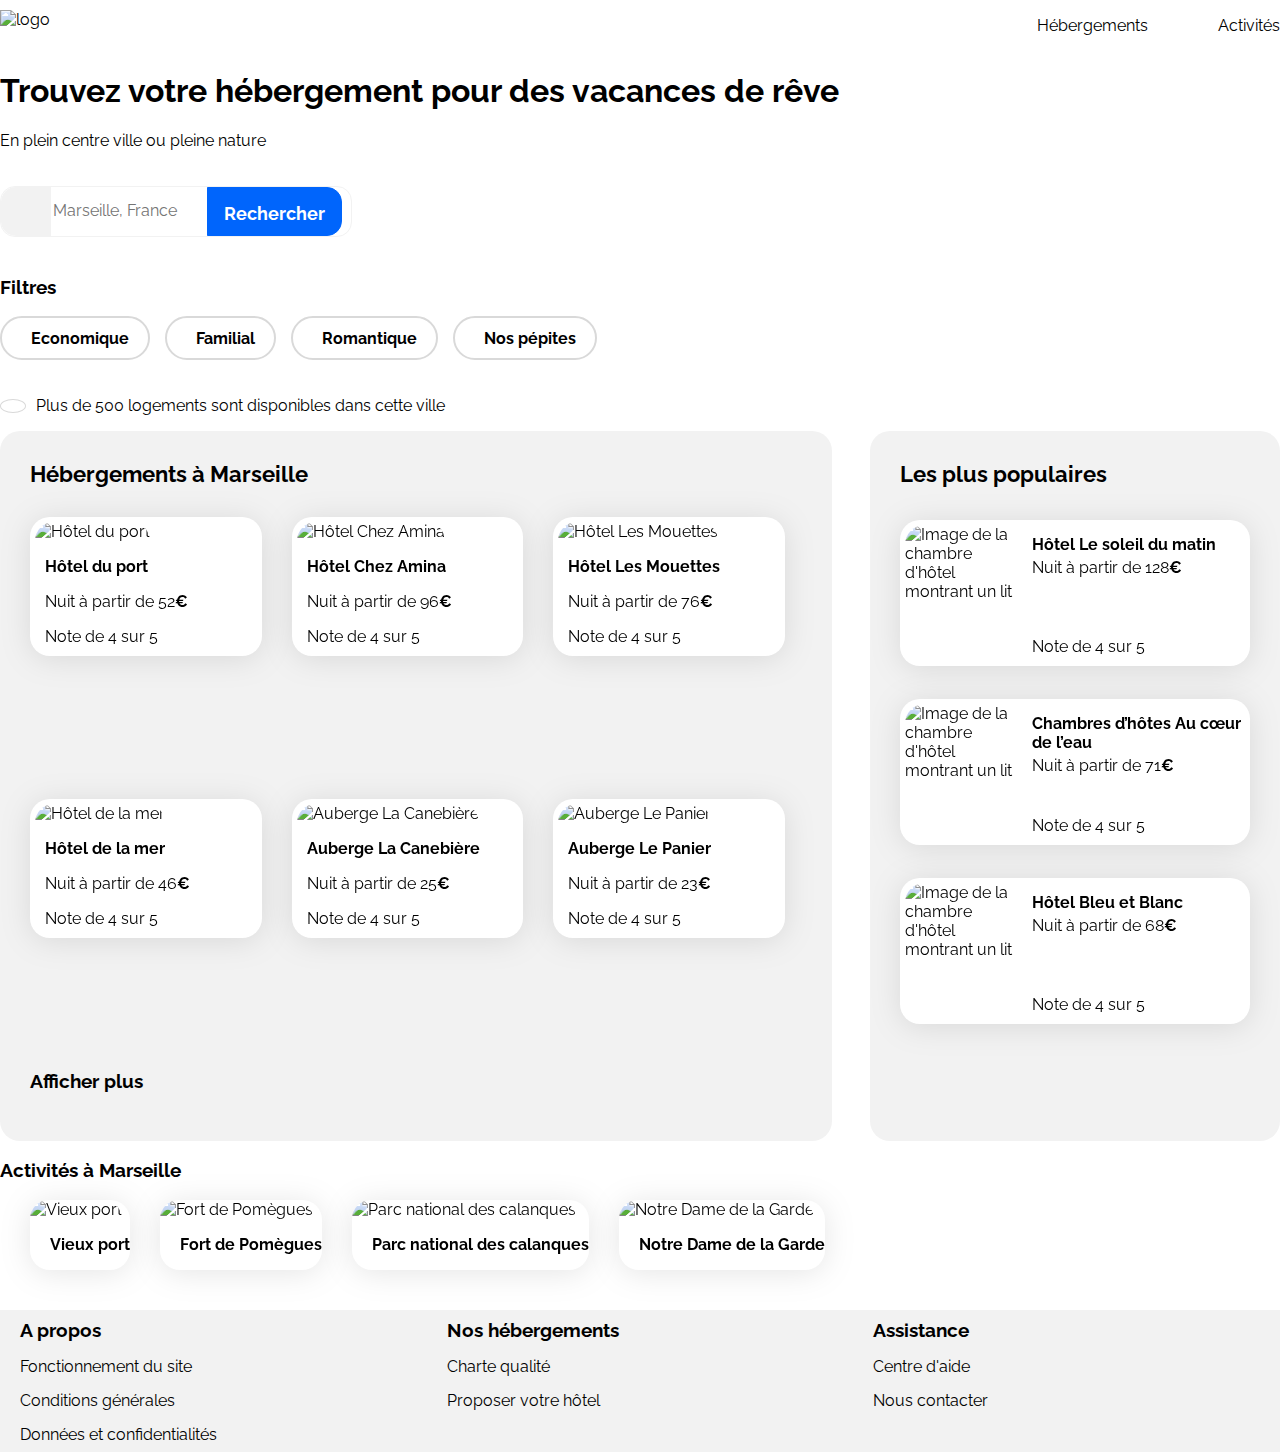
==== index.html @ c5d1f2a7 "29-08-23" ====
<!DOCTYPE html>
<html lang="fr">

<head>
    <meta charset="UTF-8">
    <!-- Permet de prendre en compte les différents dispositif d'affichage -->
    <meta name="viewport" content="width=device-width, initial-scale=1.0">
    <title>Booki</title>
    <link rel="preconnect" href="https://fonts.googleapis.com">
    <link rel="preconnect" href="https://fonts.gstatic.com" crossorigin>
    <link href="https://fonts.googleapis.com/css2?family=Raleway:wght@400;500;700&display=swap" rel="stylesheet">
    <link rel="stylesheet" href="https://cdnjs.cloudflare.com/ajax/libs/font-awesome/6.2.1/css/all.min.css"
        integrity="sha512-MV7K8+y+gLIBoVD59lQIYicR65iaqukzvf/nwasF0nqhPay5w/9lJmVM2hMDcnK1OnMGCdVK+iQrJ7lzPJQd1w=="
        crossorigin="anonymous" referrerpolicy="no-referrer" />
    <link rel="stylesheet" href="./css/style.css">
    <!-- lien de connection pour le kit Font Awesome -->
    <script src="https://kit.fontawesome.com/7be78ce38e.js" crossorigin="anonymous"></script>
</head>
<body>
    <header>
        <div class="align orientation-2">
            <div>
                <img class="logo-booki" src="./images/logo/Booki.png" alt="logo booki"/>
            </div>
            <div>  
                <nav class="direction-row menu navigation">
                    <div class="test">
                        <p><a href="#hebergements">Hébergements</a></p>
                    </div>
                    <div class="test">
                        <p><a href="#activites-a">Activités</a></p>
                    </div>
                </nav>
            </div>
        </div>
    </header>
    <main>
        <div class="direction-column info-group">
            <!-- ********** TITLE BAR **********-->
            <article class="mef">
                <h1>Trouvez votre hébergement pour des vacances de rêve</h1>
                <p>En plein centre ville ou pleine nature</p>
            </article>
            <!-- ********** SEARCH BAR **********-->
                <div class="bouton-rechercher align mef">
                    <form method="post" action="#" class="direction-row">
                        <div class="align-geo"><!-- localisation-->
                            <i class="fa-solid fa-location-dot" style="color: black;"></i>
                        </div>
                        <div class="recherche"><!-- zone de recherche -->
                            <input type="text" name="recherche" class="recherche" placeholder="Marseille, France" size="15">
                        </div>
                        <div class="recherche2"><!-- bouton rechercher -->
                            <input class="favorite rechercher" type="submit" value="Rechercher"> 
                        </div>
                        <div class="loupe align-loupe"><!-- bouton rechercher version mobile-->
                            <i class="fa-solid fa-magnifying-glass" style="color: #ffffff;"></i>
                        </div>
                    </form>
                </div>
            <!-- ********** FILTER BAR **********-->
            <article> 
                <div class="orientation mef">
                    <div class="filtre-texte">
                        <h3>Filtres</h3>
                    </div>
                    <div class="filtre flex-bouton">
                        <div class="bouton-filtre">
                            <i class="fa-solid fa-money-bill-wave filtre"></i>
                            <b>Economique</b>
                        </div>
                        <div class="bouton-filtre">
                            <i class="fa-solid fa-person filtre"></i>
                            <b>Familial</b>
                        </div>
                        <div class="bouton-filtre">
                            <i class="fa-solid fa-heart filtre"></i>
                            <b>Romantique</b>
                        </div>
                        <div class="bouton-filtre">
                            <i class="fa-solid fa-fire filtre"></i>
                            <b>Nos pépites</b>
                        </div>
                    </div>
                </div>
            </article>
            <!-- ********** INFO BAR **********-->
                <div class="direction-row mef">
                    <div class="align-info">
                        <i class="fa-solid fa-info ico-info"></i>
                    </div>
                    <div>
                        <p>Plus de 500 logements sont disponibles dans cette ville</p>
                    </div>
                </div>
        </div>
        <div class="hebergements-and-populaires">
<!-- ************************************************************************************************************************************ -->
            <!-- *************** Section Hébergement *************** -->
            <section class="hebergements">
                <h2 id="hebergements" class="section-title">Hébergements à Marseille</h2>
            <!-- Première rangée de vignettes -->
                <div class="direction-row orientation-2">
                    <div class="heberge-card">
                        <div class="hebergements-cards">
                            <article class="card">
                                <img src="./images/hebergements/fred-kleber.jpg" alt="Hôtel du port">
                                <div class="hebergement-card-content">
                                    <div class="card-txt">
                                        <h3 class="card-title">Hôtel du port</h3>
                                        <p class="card-subtitle">Nuit à partir de 52<span class="euro">€</span></p>
                                    </div>
                                        <div class="card-rating">
                                            <i class="fa-xs fa-solid fa-star" aria-hidden="true"></i>
                                            <i class="fa-xs fa-solid fa-star" aria-hidden="true"></i>
                                            <i class="fa-xs fa-solid fa-star" aria-hidden="true"></i>
                                            <i class="fa-xs fa-solid fa-star" aria-hidden="true"></i>
                                            <i class="fa-xs fa-solid fa-star neutral-star" aria-hidden="true"></i>
                                            <span class="sr-only">Note de 4 sur 5</span>
                                        </div>
                                </div>
                            </article>
                        </div>
                        <div class="hebergements-cards">
                            <article class="card">
                                <img src="./images/hebergements/febrian-zakaria.jpg" alt="Hôtel Chez Amina">
                                <div class="hebergement-card-content">
                                    <div class="card-txt">
                                        <h3 class="card-title">Hôtel Chez Amina</h3>
                                        <p class="card-subtitle">Nuit à partir de 96<span class="euro">€</span></p>
                                    </div>
                                        <div class="card-rating">
                                            <i class="fa-xs fa-solid fa-star" aria-hidden="true"></i>
                                            <i class="fa-xs fa-solid fa-star" aria-hidden="true"></i>
                                            <i class="fa-xs fa-solid fa-star" aria-hidden="true"></i>
                                            <i class="fa-xs fa-solid fa-star" aria-hidden="true"></i>
                                            <i class="fa-xs fa-solid fa-star neutral-star" aria-hidden="true"></i>
                                            <span class="sr-only">Note de 4 sur 5</span>
                                        </div>
                                </div>
                            </article>
                        </div>
                        <div class="hebergements-cards">
                            <article class="card">
                                <img src="./images/hebergements/reisetopia.jpg" alt="Hôtel Les Mouettes">
                                <div class="hebergement-card-content">
                                    <div class="card-txt">
                                        <h3 class="card-title">Hôtel Les Mouettes</h3>
                                        <p class="card-subtitle">Nuit à partir de 76<span class="euro">€</span></p>
                                    </div>
                                        <div class="card-rating">
                                            <i class="fa-xs fa-solid fa-star" aria-hidden="true"></i>
                                            <i class="fa-xs fa-solid fa-star" aria-hidden="true"></i>
                                            <i class="fa-xs fa-solid fa-star" aria-hidden="true"></i>
                                            <i class="fa-xs fa-solid fa-star" aria-hidden="true"></i>
                                            <i class="fa-xs fa-solid fa-star neutral-star" aria-hidden="true"></i>
                                            <span class="sr-only">Note de 4 sur 5</span>
                                        </div>
                                </div>
                            </article>
                        </div>
                    
                        <!--<div class="direction-row orientation-2">-->
                        <div class="hebergements-cards">
                            <article class="card">
                                <img src="./images/hebergements/annie-spratt.jpg" alt="Hôtel de la mer">
                                <div class="hebergement-card-content">
                                    <div class="card-txt">
                                        <h3 class="card-title">Hôtel de la mer</h3>
                                        <p class="card-subtitle">Nuit à partir de 46<span class="euro">€</span></p>
                                    </div>
                                        <div class="card-rating">
                                            <i class="fa-xs fa-solid fa-star" aria-hidden="true"></i>
                                            <i class="fa-xs fa-solid fa-star" aria-hidden="true"></i>
                                            <i class="fa-xs fa-solid fa-star" aria-hidden="true"></i>
                                            <i class="fa-xs fa-solid fa-star" aria-hidden="true"></i>
                                            <i class="fa-xs fa-solid fa-star neutral-star" aria-hidden="true"></i>
                                            <span class="sr-only">Note de 4 sur 5</span>
                                        </div>
                                </div>
                            </article>
                        </div>
                        <div class="hebergements-cards">
                            <article class="card">
                                <img src="./images/hebergements/marcus-loke.jpg" alt="Auberge La Canebière">
                                <div class="hebergement-card-content">
                                    <div class="card-txt">
                                        <h3 class="card-title">Auberge La Canebière</h3>
                                        <p class="card-subtitle">Nuit à partir de 25<span class="euro">€</span></p>
                                    </div>
                                        <div class="card-rating">
                                            <i class="fa-xs fa-solid fa-star" aria-hidden="true"></i>
                                            <i class="fa-xs fa-solid fa-star" aria-hidden="true"></i>
                                            <i class="fa-xs fa-solid fa-star" aria-hidden="true"></i>
                                            <i class="fa-xs fa-solid fa-star" aria-hidden="true"></i>
                                            <i class="fa-xs fa-solid fa-star neutral-star" aria-hidden="true"></i>
                                            <span class="sr-only">Note de 4 sur 5</span>
                                        </div>
                                </div>
                            </article>
                        </div>
                        <div class="hebergements-cards">
                            <article class="card">
                                <img src="./images/hebergements/nicate-lee.jpg" alt="Auberge Le Panier">
                                <div class="hebergement-card-content">
                                    <div class="card-txt">
                                        <h3 class="card-title">Auberge Le Panier</h3>
                                        <p class="card-subtitle">Nuit à partir de 23<span class="euro">€</span></p>
                                    </div>
                                        <div class="card-rating">
                                            <i class="fa-xs fa-solid fa-star" aria-hidden="true"></i>
                                            <i class="fa-xs fa-solid fa-star" aria-hidden="true"></i>
                                            <i class="fa-xs fa-solid fa-star" aria-hidden="true"></i>
                                            <i class="fa-xs fa-solid fa-star" aria-hidden="true"></i>
                                            <i class="fa-xs fa-solid fa-star neutral-star" aria-hidden="true"></i>
                                            <span class="sr-only">Note de 4 sur 5</span>
                                        </div>
                                </div>
                            </article>
                        </div>
                    </div>
                </div>
                <h3 class="texte-afficherplus">Afficher plus</h3>
            </section>
<!-- ************************************************************************************************************************************ -->
        <!-- LES PLUS POPULAIRES  / code fourni -->
            <section class="populaires">
                <div class="populaires-title">
                    <h2 class="section-title">Les plus populaires</h2>
                    <i class="fa-solid fa-chart-line" aria-hidden="true"></i>
                </div>
                <div class="populaires-cards orientation-2">
                    <article class="card">
                        <img src="./images/hebergements/emile-guillemot.jpg" alt="Image de la chambre d'hôtel montrant un lit">
                        <div class="card-content">
                            <div class="card-txt">
                                <h3 class="card-title">Hôtel Le soleil du matin</h3>
                                <p class="card-subtitle">Nuit à partir de 128<span class="euro">€</span></p>
                            </div>
                                <div class="card-rating">
                                    <i class="fa-xs fa-solid fa-star" aria-hidden="true"></i>
                                    <i class="fa-xs fa-solid fa-star" aria-hidden="true"></i>
                                    <i class="fa-xs fa-solid fa-star" aria-hidden="true"></i>
                                    <i class="fa-xs fa-solid fa-star" aria-hidden="true"></i>
                                    <i class="fa-xs fa-solid fa-star neutral-star" aria-hidden="true"></i>
                                    <span class="sr-only">Note de 4 sur 5</span>
                                </div>
                        </div>
                    </article>
                    <article class="card">
                        <img src="./images/hebergements/aw-creative.jpg" alt="Image de la chambre d'hôtel montrant un lit">
                        <div class="card-content">
                            <div class="card-txt">
                                <h3 class="card-title">Chambres d’hôtes Au cœur de l’eau</h3>
                                <p class="card-subtitle">Nuit à partir de 71<span class="euro">€</span></p>
                            </div>
                            <div class="card-rating">
                                <i class="fa-xs fa-solid fa-star" aria-hidden="true"></i>
                                <i class="fa-xs fa-solid fa-star" aria-hidden="true"></i>
                                <i class="fa-xs fa-solid fa-star" aria-hidden="true"></i>
                                <i class="fa-xs fa-solid fa-star" aria-hidden="true"></i>
                                <i class="fa-xs fa-solid fa-star neutral-star" aria-hidden="true"></i>
                                <span class="sr-only">Note de 4 sur 5</span>
                            </div>
                        </div>
                    </article>
                    <article class="card">
                        <img src="./images/hebergements/febrian-zakaria2.jpg" alt="Image de la chambre d'hôtel montrant un lit">
                        <div class="card-content">
                            <div class="card-txt">
                                <h3 class="card-title">Hôtel Bleu et Blanc</h3>
                                <p class="card-subtitle">Nuit à partir de 68<span class="euro">€</span></p>
                            </div>
                            <div class="card-rating">
                                <i class="fa-xs fa-solid fa-star" aria-hidden="true"></i>
                                <i class="fa-xs fa-solid fa-star" aria-hidden="true"></i>
                                <i class="fa-xs fa-solid fa-star" aria-hidden="true"></i>
                                <i class="fa-xs fa-solid fa-star" aria-hidden="true"></i>
                                <i class="fa-xs fa-solid fa-star neutral-star" aria-hidden="true"></i>
                                <span class="sr-only">Note de 4 sur 5</span>
                            </div>
                        </div>
                    </article>
                </div>
            </div>
            </section>
        </div>
<!-- ************************************************************************************************************************************ -->
    <!-- Section Activités -->
        <div>
            <h3 id="activites-a">Activités à Marseille</h3>
            <div class="direction-row orientation-2 activités">
                <div class="activités-card">
                    <img src="./images/activites/reno-laithienne.jpg" alt="Vieux port">
                        <div class="card-content">
                            <div class="card-txt">
                                <h3 class="activités-card-title">Vieux port</h3>
                            </div>
                        </div>
                </div>
                <div class="activités-card">
                    <img src="./images/activites/paul-hermann.jpg" alt="Fort de Pomègues">
                        <div class="card-content">
                            <div class="card-txt">
                                <h3 class="activités-card-title">Fort de Pomègues</h3>
                            </div>
                        </div>
                </div>
                <div class="activités-card">
                    <img src="./images/activites/kilyan-sockalingum.jpg" alt="Parc national des calanques">
                        <div class="card-content">
                            <div class="card-txt">
                                <h3 class="activités-card-title">Parc national des calanques</h3>
                            </div>
                        </div>
                </div>
                <div class="activités-card ">
                    <img src="./images/activites/florian-wehde.jpg" alt="Notre Dame de la Garde">
                        <div class="card-content">
                            <div class="card-txt">
                                <h3 class="activités-card-title">Notre Dame de la Garde</h3>
                            </div>
                        </div>
                </div>
            </div>
        </div>
    </main>
    <footer>
        <div class="pied-de-page orientation-2">
            <div class="box-pdp">
                <div class="direction-column">
                    <h3>A propos</h3>
                    <p>Fonctionnement du site</p>
                    <p>Conditions générales</p>
                    <p>Données et confidentialités</p>                    
                </div>
            </div>
            <div class="direction-column box-pdp">
                <h3>Nos hébergements</h3>
                <p>Charte qualité</p>
                <p>Proposer votre hôtel</p>
            </div>
            <div class="direction-column box-pdp">
                <h3>Assistance</h3>
                <p>Centre d'aide</p>
                <p>Nous contacter</p>
            </div>
        </div>
    </footer>
</body>
---- css/style.css ----
*{
    font-family: 'Raleway', sans-serif;
}

:root{
    --main-color: #0065FC;
    --main-bg-color: #F2F2F2;
    --filter-bg-color: #DEEBFF;    
}


.fa-solid {
    color: var(--main-color);
}

body {
    margin: auto;
    max-width: 1440px;
}

.main-container {
    width: 100%;
    max-width: 1440px;
    padding: 0 50px;
    box-sizing: border-box;
}

.section-title {
    margin: 0;
    font-size: 22px;
}

.card {
    background-color: white;
    border-radius: 20px;
    padding: 5px;
    filter: drop-shadow(0px 3px 15px rgba(0, 0, 0, 0.1));
}

.card img {
    object-fit: cover;
}

.card-title {
    font-size: 16px;
}

.euro {
    font-weight: 700;
}

.neutral-star {
    color: var(--main-bg-color)
}

/*********** Hebergements And Populaires ***********/
.hebergements-and-populaires {
    display: flex;
    justify-content: space-between;
}

.hebergements-and-populaires section {
    background-color: var(--main-bg-color);
    border-radius: 20px;
    padding: 30px;
    box-sizing: border-box;
}

/*********** Populaires ***********/
.populaires {
    width: 32%;
}

.populaires-title {
    display: flex;
    justify-content: space-between;
    align-items: center;
}

.populaires-cards .card {
    display: flex;
    margin-top: 33px;
}

.populaires-cards img {
    width: 33%;
    height: 136px;
    border-top-left-radius: 20px;
    border-bottom-left-radius: 20px;
}

.populaires-cards .card-content {
    width: 67%;
    padding-left: 15px;
    display: flex;
    flex-direction: column;
    justify-content: space-between;
    box-sizing: border-box;
}

.populaires-cards .card-title {
    margin-top: 10px;
    margin-bottom: 4px;
}

.populaires-cards .card-subtitle {
    margin: 0;
}

.populaires-cards .card-rating {
    margin-bottom: 5px;
}

/*---------------------------------------------------------------*/
/*--------------------------- HEADER - FOOTER -------------------*/
/*---------------------------------------------------------------*/
/********** ALIGNEMENT HORIZONTAL ET/OU VERTICAL **********/
.direction-row{
    display: flex;
    flex-direction: row;
}

.direction-column{
    display: flex;
    flex-direction: column;
}

/********** MISE EN FORME DES BALISES **********/
a{
    text-decoration: none;
}

/********** MISE EN FORME DU HEADER **********/
.align{ /* Permet d'aligner les éléments sur une ligne */
    display: flex;
    justify-content: space-between;

}.logo-booki{
    display: flex;
    justify-content: flex-start;
    margin-top: 10px;
    width: 61.09px;
    height: 19px;
}
.navigation{
    display: flex;
    justify-content: flex-end;
    gap: 70px;
}

.menu a{
    color: #000;
}

.menu a:hover{
    color: #0065FC;
    text-align: center; 
    border-top: 2px solid #0065FC; /* permet d'afficher la bordure supérieur + épaisseur + couleur*/
    padding-top: 5px;
}

/********** TITLE BAR **********/
.info-group{ /* cadre général contenant tout le bloc*/
    display: flex;
    flex-direction: column;
    align-items: flex-start;
    gap: 20px;
}
/********** SEARCH BAR **********/

.bouton-rechercher{ /* cadre global */
    width: 350px;
    height: 49px;
    border-radius: 15px;
    border: 1px solid #F2F2F2;
    background: #FFF;
    align-items: center;
}
/* zone de texte pour la recherche*/
input{
    border: 0;
    font-size: 16px;
}
.recherche{ /* correspond  à la hauteur de la zone de texte de recherche*/
    height: 45px;
}
 
.loupe{
    display: none;
}

.align-geo{
    display: flex;
    justify-content: center;
    align-items: center;
    width: 50px;
    height: 49px;
    background-color: #f2f2f2;

    border-radius: 15px 0px 0px 15px;
}

.rechercher{ 
    height: 49px;
    padding: 15px 16px;
    border-radius: 0px 15px 15px 0px;
    border: 1px solid #0065FC;
    background: #0065FC;
    text-align: center;
    font-size: 18px;
    color: white;
    font-weight: bold;
}

/********** FILTER BAR **********/
.bouton-filtre{
    display: flex;
    height: 20px;
    padding: 10px 19px;
    border-radius: 25px;
    border: 2px solid #D9D9D9;
    align-items: center;
    gap: 10px;
}
.filter-bar{
    display: flex;
    flex-direction: row;
}
.filtre{

    display: flex;
    align-items: center;
    gap: 15px;
}

.filtre-texte{
    margin-right: 15px;
}
.bouton-filtre:hover{ /*affiche un fond bleu au survol de la div*/
    background: #DEEBFF;    
}

/********** INFO BAR **********/
.ico-info{
    display: flex;
    justify-content: center;
    border-radius: 50%; /* permet d'obtenir un rond */
    border: 1px solid #D9D9D9;
    padding: 5px 12px 7px 12px;
}

.align-info{
    display: flex;
    justify-content: center;
    align-items: center;
    margin-right: 10px;
}

/*---------------------------------------------------------------*/
/*--------------------------- CARDS -----------------------------*/
/*------------------- HEBERGEMENTS MARSEILLES -------------------*/
/*---------------------------------------------------------------*/
/********** CONTENEUR CARDS **********/

/* Section Hébergement */
.hebergements {
    width: 65%;
}

.hebergements-conteneur{
    display: flex;
    justify-content: space-between;
    height: 250px;
    margin-bottom: 30px;
    gap: 30px;
}
.heberge-card{
    display: flex;
    flex-wrap: wrap;
    flex-basis: auto;
    gap: 30px;
    align-self: stretch; 
}
.hebergements-cards {
    align-content: space-between;
    border-radius: 20px;
    height: 192px;
    width: 30%;
    margin-top: 30px;
    padding-bottom: 30px;
    }

.hebergements-cards img {
    width: 100%;
    height: 125px;
    align-self: stretch;
    border-radius: 20px 20px 0 0;
}

.hebergement-card-content {
    padding: 0 0 5px 10px;
}

.texte-afficherplus{
    padding-top: 30px;
}

/* Section Activités */
.activités {
    max-width: 1440px;
    margin-left: 30px;
    margin-right: 30px;
    gap: 30px;
}

.activités img {
    width: 320px;
    height: 380px;
    border-radius: 20px 20px 0 0;
}

.activités-card {
    background-color: white;
    border-radius: 20px;
    filter: drop-shadow(0px 3px 15px rgba(0, 0, 0, 0.1));
}

.activités-card-title {
    font-size: 16px;
    padding-left: 20px;
}

/*---------------------------------------------------------------*/
/*--------------------------- FOOTER ----------------------------*/
/*---------------------------------------------------------------*/
/*---------------------------------------------------------------*/

.pied-de-page{
    display: flex;
    justify-content: space-between;
    margin-top: 40px;
    background-color: #F2F2F2;
}

.box-pdp{
    display: flex;
    align-items: self-start;
    width: 100%;
    padding-left:20px;
    line-height: 2px; /*définit la hauteur d'une ligne*/
}


/* Le code ci-dessous correspond à la version responsive uniquement */

/*********** Media queries ***********/
/* Medium devices (tablets, less/equal than 1024px) */
@media (max-width: 1024px) {
    body{
        margin: 0 50px 0 50px;
    }

    .logo-booki{
        margin: 30px 0 30px 0;
    }

    
    .menu a{
        color: #000;
    } 

    .menu a:hover{
        color: #0065FC;
        text-align: center;
        border-top: none;
        border-top: 2px solid #0065FC;
        padding-top: 5px;
    }
    .filter-bar{
        display: flex;
        flex-direction: column;
    }

    .hebergements-and-populaires {
        flex-direction: column;
    }

    .hebergements {
        width: 100%;
    }

    .populaires {
        width: 100%;
        margin-top: 50px;
    }

    .populaires-cards {
        display: flex;
        flex-direction: row;
        justify-content: space-between;
    }

    .populaires-cards .card {
        width: 30%;
    }

    .populaires-cards .card-title {
        font-size: 14px;
    }

    .populaires-cards .card-subtitle {
        font-size: 13px;
    }

    /* Section Activité */
    .activités img {
        max-width: 100%;
        height: 200px;
        align-self: stretch;
        border-radius: 20px 20px 0 0;
    }
}

/* Small devices (phones, less than 768px) */
@media (max-width: 767.98px) {
    body{
        margin: 0 0 0 0;
    }

    .mef{
        margin-left: 20px;
        margin-right: 20px;
    }
    /* Header */
    .orientation-2{
        display: flex;
        flex-direction: column;
        gap: 15px;
    }
    
    .logo-booki{
        display: flex;
        margin: 30px;
        /*centrage de la div*/
        margin-left: auto;
        margin-right: auto;
        margin-bottom: 30px;
    }
    .navigation{
        display: flex;
        justify-content: space-between;
        border-bottom: 1px solid #F2F2F2;
    }

    .navigation a:hover{
        width: 50%;
        border-bottom: 2px solid red;
    }
    .test{
        margin-left: auto;
        margin-right: auto;
        justify-content: center;
        text-align: center;

    }
    

/*********** FILTER BAR ***********/
    .flex-bouton{
        display: flex;
        flex-wrap: wrap;
        flex-basis: auto;
    }
    .bouton-filtre{
        display: flex;
        width: 35%;
        height: 35px;
        padding: 4px 19px;
        align-items: center;
        justify-content: center;
    }
/*********** SEARCH BAR ***********/
    .bouton-rechercher{ /* cadre global */
        width: 335px;
        height: 49px;
        border-radius: 15px;
        border: 1px solid #F2F2F2;
        background: #FFF;
        align-items: space-between;
    }
    .recherche2{
        display: none;
    }
    .loupe{
        display: flex;
        justify-content: flex-end;
        display:contents;
    }
    .align-loupe{
        display: flex;
        justify-content: center;
        align-items: center;
        width: 50px;
        height: 49px;
        background-color: #0065FC;
    
        border-radius: 15px 15px 15px 15px;
        box-shadow: 0px 4px 4px 0px rgba(0, 0, 0, 0.25);
    }
    .recherche{ /* correspond  à la hauteur de la zone de texte de recherche*/
        height: 45px;
        width: 245px;
        margin: auto;
    }
/**************** Section Hébergement ****************/
    .hebergements-cards {
        align-content: space-between;
        border-radius: 20px;
        height: 192px;
        width: 100%;
        margin-top: 30px;
        padding-bottom: 30px;
        }
  
}
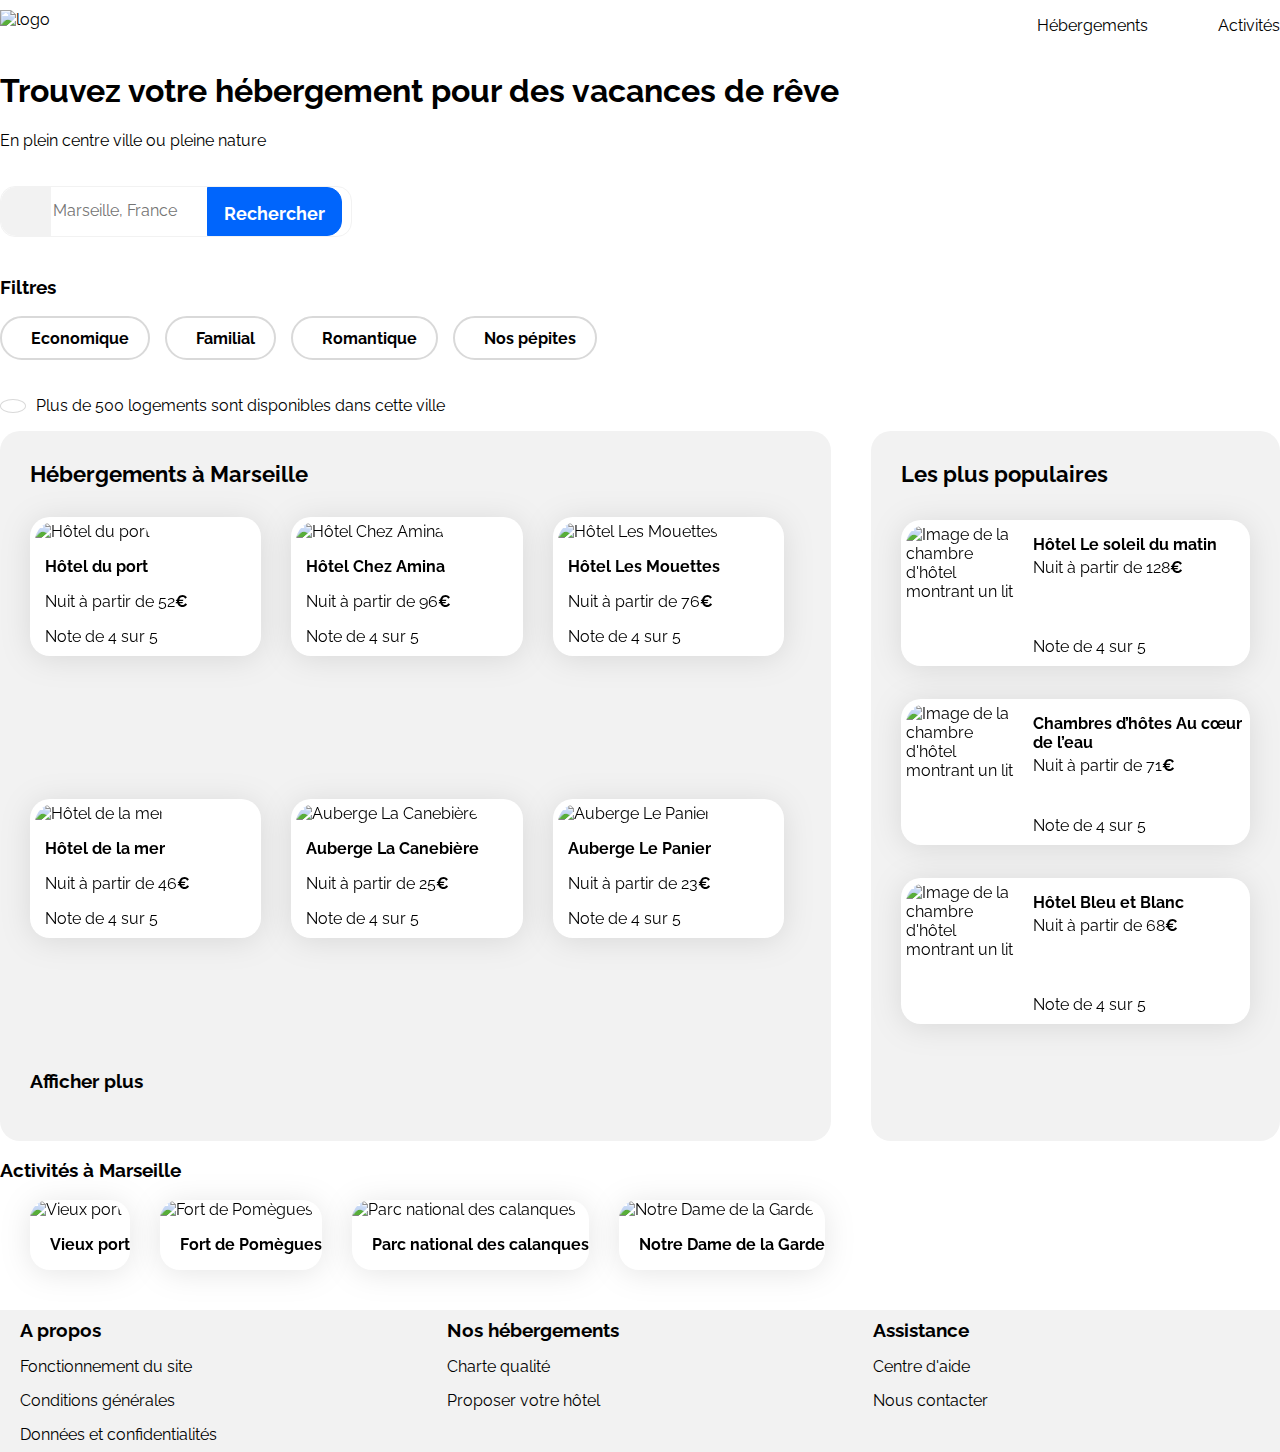
==== commit ab42bd5c: "30-08-23" ====
--- a/index.html
+++ b/index.html
@@ -22,12 +22,12 @@
             <div>
                 <img class="logo-booki" src="./images/logo/Booki.png" alt="logo booki"/>
             </div>
-            <div>  
+            <div class="">  
                 <nav class="direction-row menu navigation">
-                    <div class="test">
+                    <div class="navigation-mef border-nav">
                         <p><a href="#hebergements">Hébergements</a></p>
                     </div>
-                    <div class="test">
+                    <div class="navigation-mef border-nav">
                         <p><a href="#activites-a">Activités</a></p>
                     </div>
                 </nav>
@@ -94,10 +94,10 @@
                     </div>
                 </div>
         </div>
-        <div class="hebergements-and-populaires">
+        <div class="reverse direction-row">
 <!-- ************************************************************************************************************************************ -->
             <!-- *************** Section Hébergement *************** -->
-            <section class="hebergements">
+            <section class="hebergements hebergements-and-populaires direction-column">
                 <h2 id="hebergements" class="section-title">Hébergements à Marseille</h2>
             <!-- Première rangée de vignettes -->
                 <div class="direction-row orientation-2">
@@ -159,8 +159,6 @@
                                 </div>
                             </article>
                         </div>
-                    
-                        <!--<div class="direction-row orientation-2">-->
                         <div class="hebergements-cards">
                             <article class="card">
                                 <img src="./images/hebergements/annie-spratt.jpg" alt="Hôtel de la mer">
@@ -223,8 +221,9 @@
                 <h3 class="texte-afficherplus">Afficher plus</h3>
             </section>
 <!-- ************************************************************************************************************************************ -->
-        <!-- LES PLUS POPULAIRES  / code fourni -->
-            <section class="populaires">
+        <!-- LES PLUS POPULAIRES -->
+            <section class="populaires hebergements-and-populaires">
+            <div class="fond-populaires">
                 <div class="populaires-title">
                     <h2 class="section-title">Les plus populaires</h2>
                     <i class="fa-solid fa-chart-line" aria-hidden="true"></i>
@@ -288,7 +287,7 @@
 <!-- ************************************************************************************************************************************ -->
     <!-- Section Activités -->
         <div>
-            <h3 id="activites-a">Activités à Marseille</h3>
+            <h3 id="activites-a" class="mef">Activités à Marseille</h3>
             <div class="direction-row orientation-2 activités">
                 <div class="activités-card">
                     <img src="./images/activites/reno-laithienne.jpg" alt="Vieux port">
@@ -325,6 +324,8 @@
             </div>
         </div>
     </main>
+<!-- ************************************************************************************************************************************ -->
+    <!-- Section pied de page -->
     <footer>
         <div class="pied-de-page orientation-2">
             <div class="box-pdp">
--- a/css/style.css
+++ b/css/style.css
@@ -59,7 +59,7 @@
     justify-content: space-between;
 }
 
-.hebergements-and-populaires section {
+.hebergements-and-populaires{ /* Original : hebergements-and-populaires section { "supression de la section */
     background-color: var(--main-bg-color);
     border-radius: 20px;
     padding: 30px;
@@ -69,6 +69,7 @@
 /*********** Populaires ***********/
 .populaires {
     width: 32%;
+    margin-left: 40px;
 }
 
 .populaires-title {
@@ -428,8 +429,7 @@
     }
 
     .mef{
-        margin-left: 20px;
-        margin-right: 20px;
+        margin: 0 20px 0 20px;
     }
     /* Header */
     .orientation-2{
@@ -437,7 +437,6 @@
         flex-direction: column;
         gap: 15px;
     }
-    
     .logo-booki{
         display: flex;
         margin: 30px;
@@ -451,18 +450,23 @@
         justify-content: space-between;
         border-bottom: 1px solid #F2F2F2;
     }
-
     .navigation a:hover{
-        width: 50%;
-        border-bottom: 2px solid red;
-    }
-    .test{
+        border-top: transparent;
+    }
+    .menu{
+        width: 100%;
+    }
+    .border-nav:hover{
+        width: 40% ;
+        border-bottom: solid 1px #0065FC;
+    }
+    .navigation-mef{
         margin-left: auto;
         margin-right: auto;
         justify-content: center;
         text-align: center;
-
-    }
+    }
+
     
 
 /*********** FILTER BAR ***********/
@@ -521,5 +525,41 @@
         margin-top: 30px;
         padding-bottom: 30px;
         }
-  
+        .populaires-cards .card {
+            width: 100%;
+        }
+        .activités img {
+            width: 100%;
+            height: 192px;
+            border-radius: 20px 20px 0 0;
+        }
+    /* Inversion des div hébergements et les + populaires */
+        .reverse{
+            display: flex;
+            flex-direction: column-reverse;
+            gap: 30px;
+        }
+
+        .fond-héb section {
+            background-color: transparent;
+        }
+
+        .populaires{
+            background-color: #F2F2F2;
+            margin: 0;
+            border-radius: 0;
+        }
+
+        .hebergements{
+            background-color: transparent;
+        }
+
+    /*Section pied de page*/
+        .pied-de-page{
+            display: flex;
+            justify-content: space-between;
+            padding: 30px;
+            background-color: #F2F2F2;
+        }
+
 }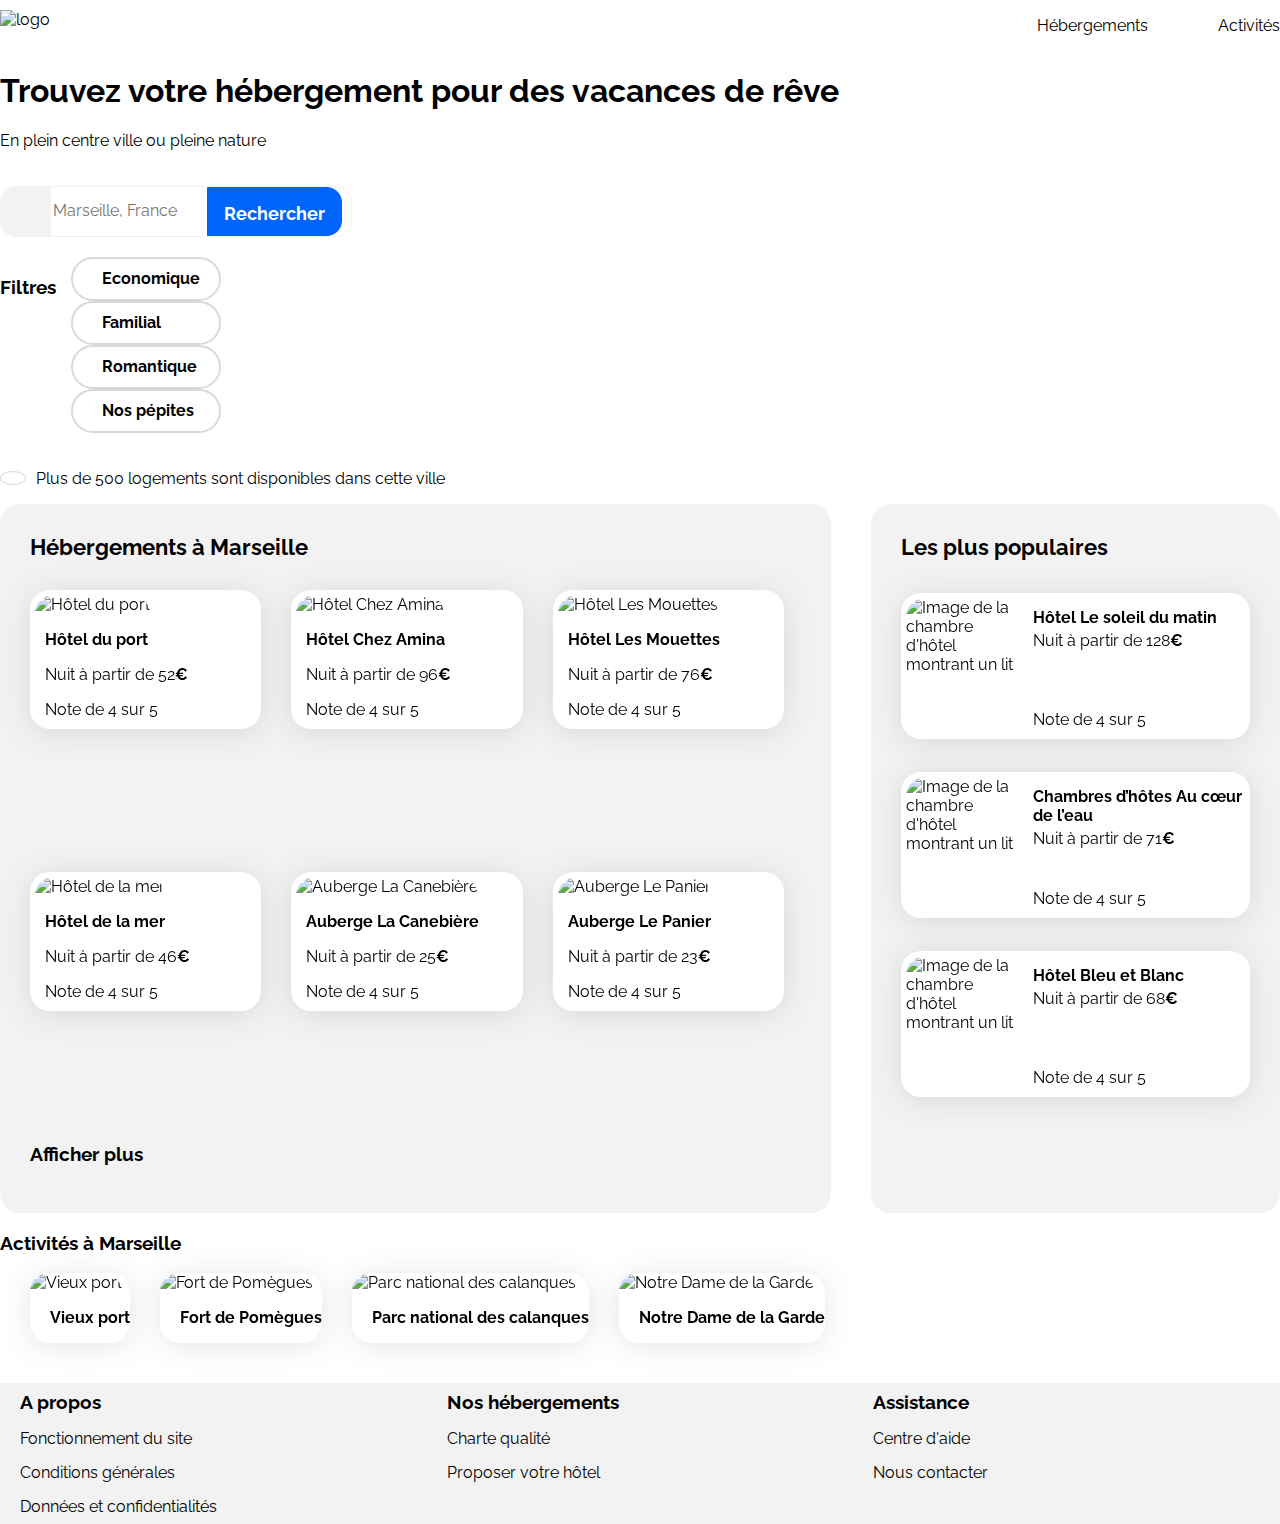
==== commit fe29ae7e: "30-08-23" ====
--- a/index.html
+++ b/index.html
@@ -42,7 +42,8 @@
                 <p>En plein centre ville ou pleine nature</p>
             </article>
             <!-- ********** SEARCH BAR **********-->
-                <div class="bouton-rechercher align mef">
+            <div class="align-recherche">
+                <div class="bouton-rechercher align">
                     <form method="post" action="#" class="direction-row">
                         <div class="align-geo"><!-- localisation-->
                             <i class="fa-solid fa-location-dot" style="color: black;"></i>
@@ -53,14 +54,15 @@
                         <div class="recherche2"><!-- bouton rechercher -->
                             <input class="favorite rechercher" type="submit" value="Rechercher"> 
                         </div>
-                        <div class="loupe align-loupe"><!-- bouton rechercher version mobile-->
+                        <div class="align-loupe"><!-- bouton rechercher version mobile-->
                             <i class="fa-solid fa-magnifying-glass" style="color: #ffffff;"></i>
                         </div>
                     </form>
                 </div>
+            </div>
             <!-- ********** FILTER BAR **********-->
             <article> 
-                <div class="orientation mef">
+                <div class="direction-row orientation-2 mef">
                     <div class="filtre-texte">
                         <h3>Filtres</h3>
                     </div>
@@ -94,7 +96,7 @@
                     </div>
                 </div>
         </div>
-        <div class="reverse direction-row">
+        <div class="reverse heberge-populaires direction-row">
 <!-- ************************************************************************************************************************************ -->
             <!-- *************** Section Hébergement *************** -->
             <section class="hebergements hebergements-and-populaires direction-column">
--- a/css/style.css
+++ b/css/style.css
@@ -223,23 +223,24 @@
     align-items: center;
     gap: 10px;
 }
+.bouton-filtre:hover{ /*affiche un fond bleu au survol de la div*/
+    background: #DEEBFF;    
+}
+.filtre{
+    align-items: center;
+    justify-content: center;
+    gap: 15px;
+}
 .filter-bar{
     display: flex;
     flex-direction: row;
 }
-.filtre{
-
-    display: flex;
-    align-items: center;
-    gap: 15px;
-}
+
 
 .filtre-texte{
     margin-right: 15px;
 }
-.bouton-filtre:hover{ /*affiche un fond bleu au survol de la div*/
-    background: #DEEBFF;    
-}
+
 
 /********** INFO BAR **********/
 .ico-info{
@@ -360,16 +361,12 @@
     body{
         margin: 0 50px 0 50px;
     }
-
     .logo-booki{
         margin: 30px 0 30px 0;
     }
-
-    
     .menu a{
         color: #000;
     } 
-
     .menu a:hover{
         color: #0065FC;
         text-align: center;
@@ -381,38 +378,35 @@
         display: flex;
         flex-direction: column;
     }
-
     .hebergements-and-populaires {
         flex-direction: column;
     }
-
     .hebergements {
-        width: 100%;
-    }
-
+        width: auto;
+    }
+    .heberge-populaires{
+        display: flex;
+        flex-wrap: wrap;
+    }
     .populaires {
-        width: 100%;
+        width: auto;
         margin-top: 50px;
-    }
-
+        margin-left: 0;
+    }
     .populaires-cards {
         display: flex;
         flex-direction: row;
         justify-content: space-between;
     }
-
     .populaires-cards .card {
         width: 30%;
     }
-
     .populaires-cards .card-title {
         font-size: 14px;
     }
-
     .populaires-cards .card-subtitle {
         font-size: 13px;
     }
-
     /* Section Activité */
     .activités img {
         max-width: 100%;
@@ -425,16 +419,22 @@
 /* Small devices (phones, less than 768px) */
 @media (max-width: 767.98px) {
     body{
+        min-width: 320px;
         margin: 0 0 0 0;
     }
 
     .mef{
         margin: 0 20px 0 20px;
     }
+
+    h2{
+        font-size:22px;
+    }
     /* Header */
     .orientation-2{
         display: flex;
         flex-direction: column;
+        padding-top: 20px;
         gap: 15px;
     }
     .logo-booki{
@@ -448,16 +448,21 @@
     .navigation{
         display: flex;
         justify-content: space-between;
+        align-content: stretch;
         border-bottom: 1px solid #F2F2F2;
+        gap:0
     }
     .navigation a:hover{
         border-top: transparent;
     }
     .menu{
+        flex-grow: 1;
         width: 100%;
     }
+    .border-nav{
+        width: 100%;
+    }
     .border-nav:hover{
-        width: 40% ;
         border-bottom: solid 1px #0065FC;
     }
     .navigation-mef{
@@ -485,21 +490,17 @@
     }
 /*********** SEARCH BAR ***********/
     .bouton-rechercher{ /* cadre global */
-        width: 335px;
+        width: auto;
         height: 49px;
         border-radius: 15px;
         border: 1px solid #F2F2F2;
         background: #FFF;
-        align-items: space-between;
+        align-items:stretch;
     }
     .recherche2{
         display: none;
     }
-    .loupe{
-        display: flex;
-        justify-content: flex-end;
-        display:contents;
-    }
+
     .align-loupe{
         display: flex;
         justify-content: center;
@@ -511,11 +512,17 @@
         border-radius: 15px 15px 15px 15px;
         box-shadow: 0px 4px 4px 0px rgba(0, 0, 0, 0.25);
     }
+    .align-recherche{
+        display: flex;
+        justify-content: center;
+        width: 100%;
+    }
     .recherche{ /* correspond  à la hauteur de la zone de texte de recherche*/
         height: 45px;
         width: 245px;
         margin: auto;
     }
+
 /**************** Section Hébergement ****************/
     .hebergements-cards {
         align-content: space-between;
@@ -553,7 +560,15 @@
         .hebergements{
             background-color: transparent;
         }
-
+        
+        .heberge-card{
+            display: flex;
+            flex-wrap: wrap;
+            flex-basis: auto;
+            gap: 30px;
+            align-self: stretch; 
+            max-width: 400px;
+        }
     /*Section pied de page*/
         .pied-de-page{
             display: flex;
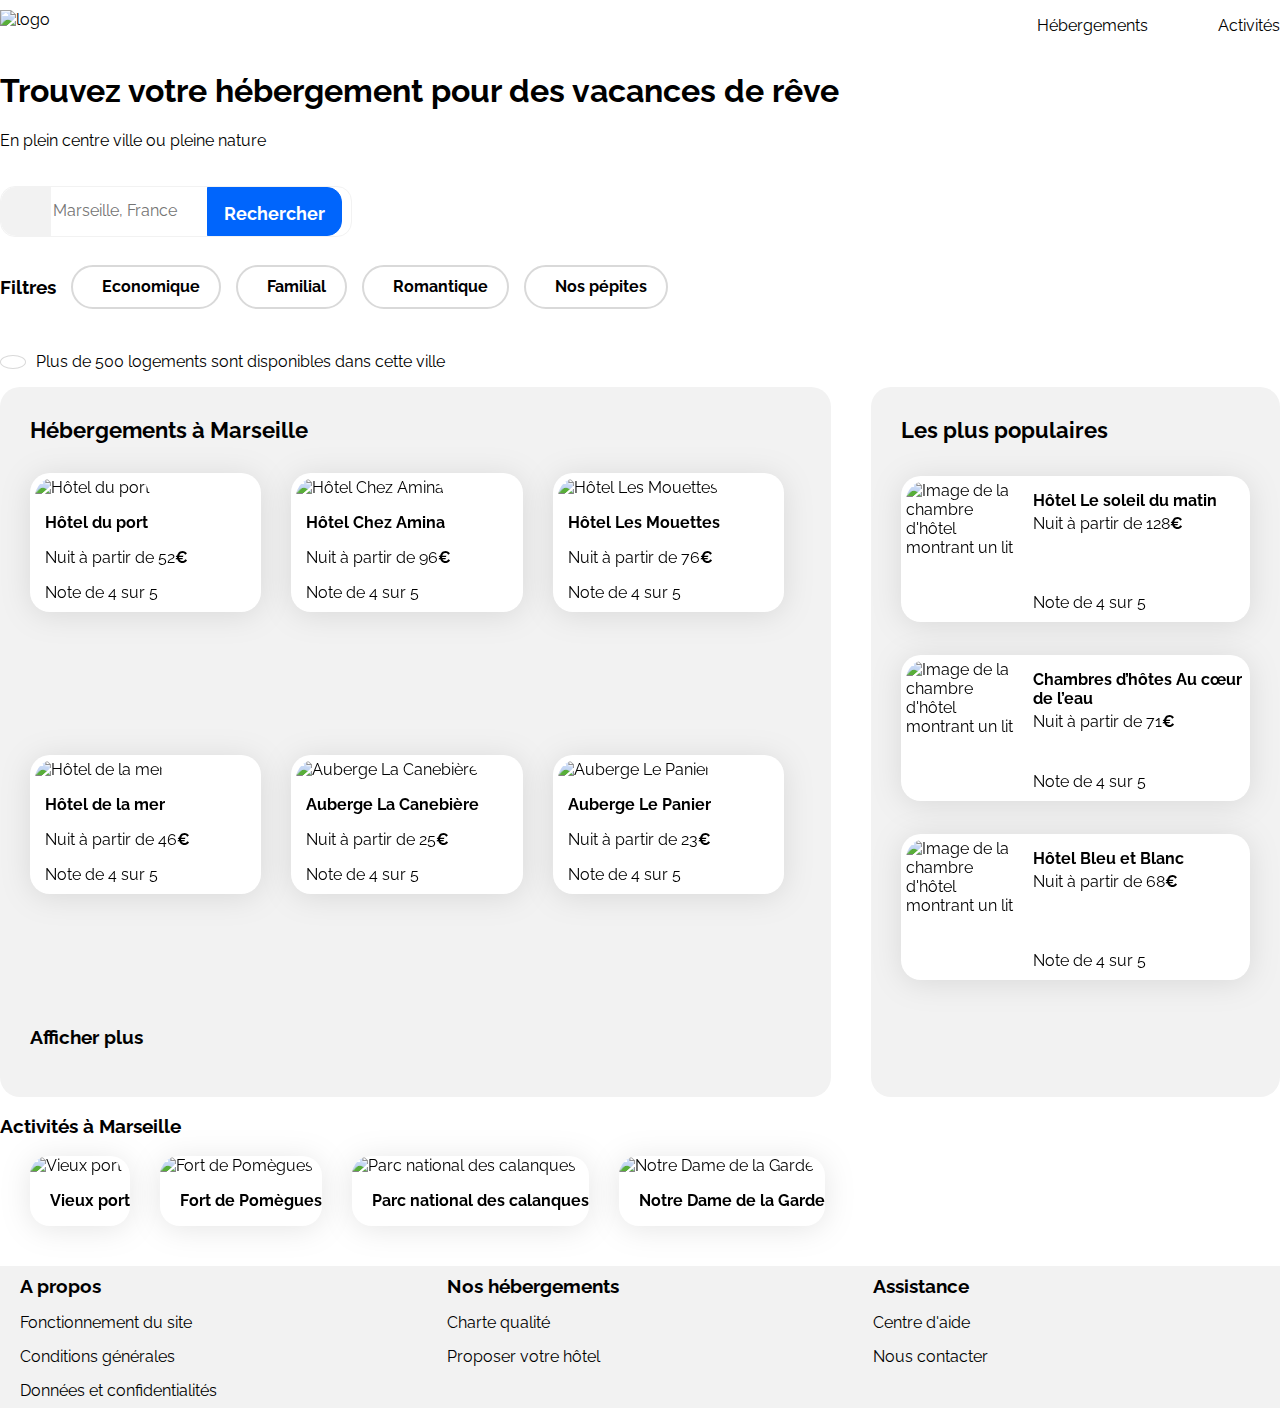
==== commit 64a391f6: "31-08-23" ====
--- a/index.html
+++ b/index.html
@@ -61,30 +61,30 @@
                 </div>
             </div>
             <!-- ********** FILTER BAR **********-->
-            <article> 
-                <div class="direction-row orientation-2 mef">
-                    <div class="filtre-texte">
-                        <h3>Filtres</h3>
-                    </div>
-                    <div class="filtre flex-bouton">
-                        <div class="bouton-filtre">
-                            <i class="fa-solid fa-money-bill-wave filtre"></i>
-                            <b>Economique</b>
-                        </div>
-                        <div class="bouton-filtre">
-                            <i class="fa-solid fa-person filtre"></i>
-                            <b>Familial</b>
-                        </div>
-                        <div class="bouton-filtre">
-                            <i class="fa-solid fa-heart filtre"></i>
-                            <b>Romantique</b>
-                        </div>
-                        <div class="bouton-filtre">
-                            <i class="fa-solid fa-fire filtre"></i>
-                            <b>Nos pépites</b>
-                        </div>
-                    </div>
-                </div>
+            <article>
+                    <div class="filter-bar mef">
+                        <div class="filtre-texte">
+                            <h3>Filtres</h3>
+                        </div>
+                        <div class="direction-row filtre flex-bouton">
+                            <div class="bouton-filtre">
+                                <i class="fa-solid fa-money-bill-wave filtre"></i>
+                                <b>Economique</b>
+                            </div>
+                            <div class="bouton-filtre">
+                                <i class="fa-solid fa-person filtre"></i>
+                                <b>Familial</b>
+                            </div>
+                            <div class="bouton-filtre">
+                                <i class="fa-solid fa-heart filtre"></i>
+                                <b>Romantique</b>
+                            </div>
+                            <div class="bouton-filtre">
+                                <i class="fa-solid fa-fire filtre"></i>
+                                <b>Nos pépites</b>
+                            </div>
+                        </div>
+                    </div>
             </article>
             <!-- ********** INFO BAR **********-->
                 <div class="direction-row mef">
--- a/css/style.css
+++ b/css/style.css
@@ -235,7 +235,10 @@
     display: flex;
     flex-direction: row;
 }
-
+.filter-bar{
+    display: flex;
+    flex-direction: row;
+}
 
 .filtre-texte{
     margin-right: 15px;
@@ -374,6 +377,10 @@
         border-top: 2px solid #0065FC;
         padding-top: 5px;
     }
+    .orientation{
+        display: flex;
+        flex-direction: column;
+    }
     .filter-bar{
         display: flex;
         flex-direction: column;
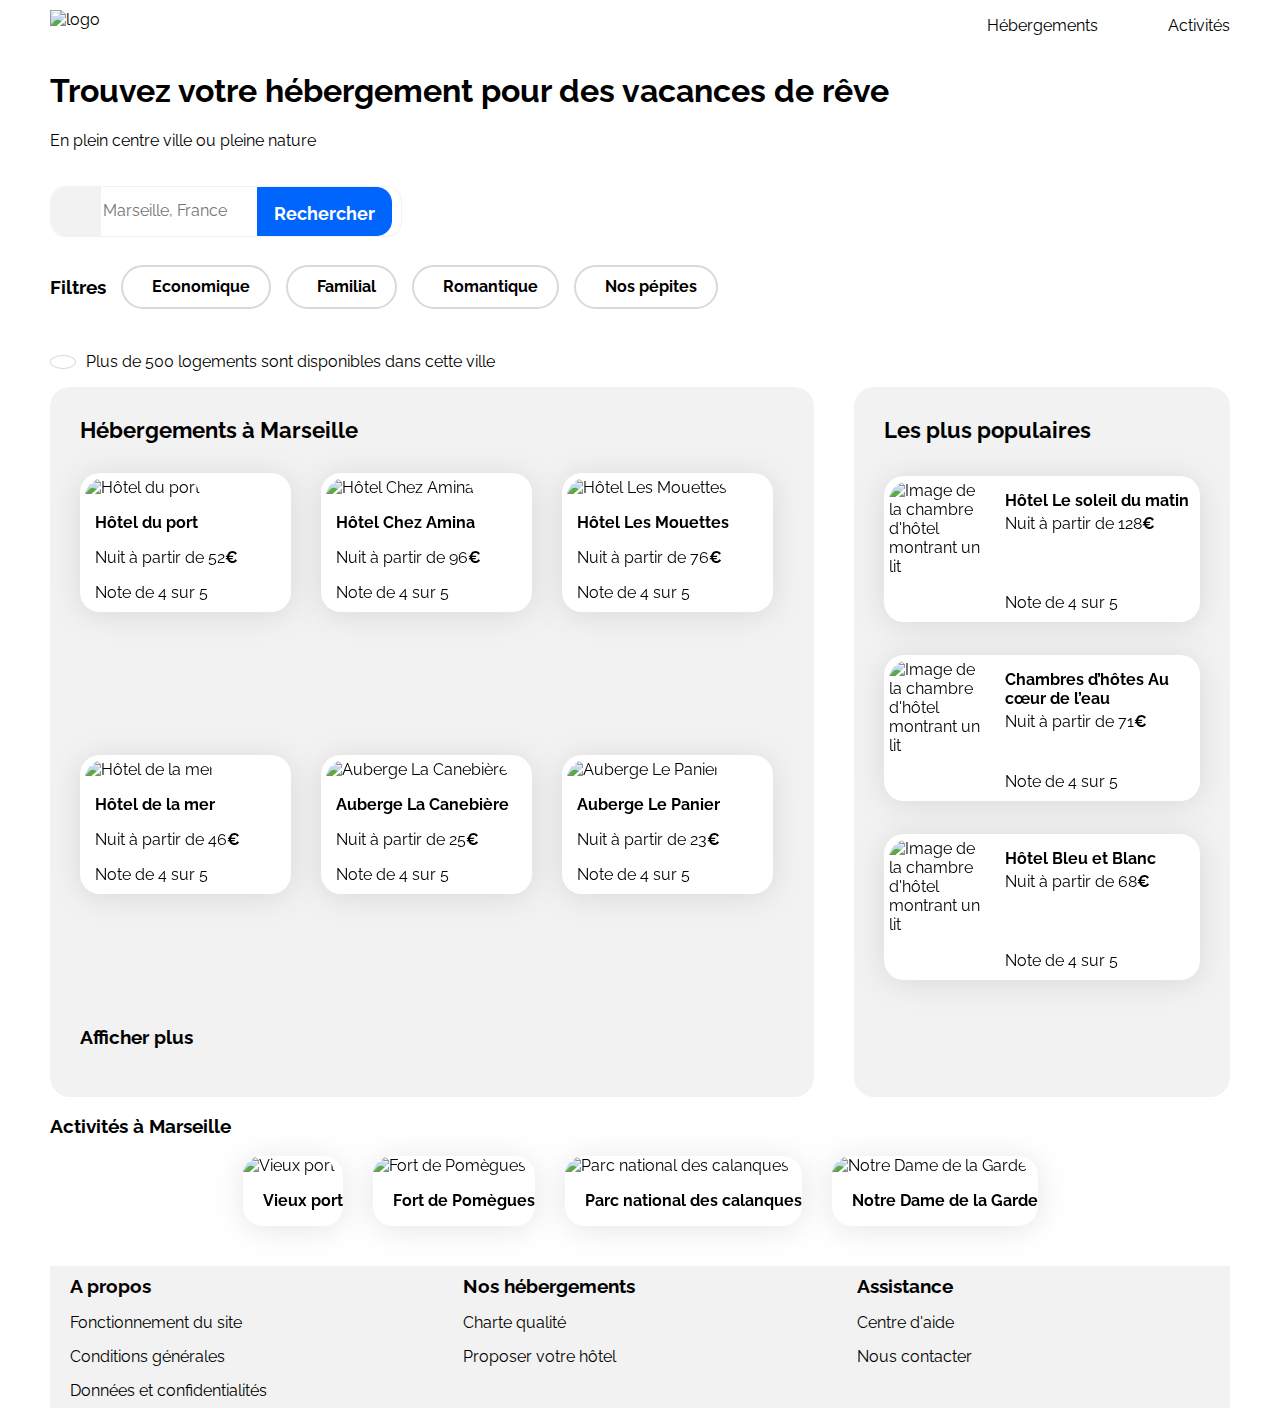
==== commit 1dd95a8d: "Cartes hébergements ou activités cliquable" ====
--- a/index.html
+++ b/index.html
@@ -13,7 +13,7 @@
         integrity="sha512-MV7K8+y+gLIBoVD59lQIYicR65iaqukzvf/nwasF0nqhPay5w/9lJmVM2hMDcnK1OnMGCdVK+iQrJ7lzPJQd1w=="
         crossorigin="anonymous" referrerpolicy="no-referrer" />
     <link rel="stylesheet" href="./css/style.css">
-    <!-- lien de connection pour le kit Font Awesome -->
+    <!-- lien de connection pour le kit Font Awesome pour les icones -->
     <script src="https://kit.fontawesome.com/7be78ce38e.js" crossorigin="anonymous"></script>
 </head>
 <body>
@@ -54,8 +54,11 @@
                         <div class="recherche2"><!-- bouton rechercher -->
                             <input class="favorite rechercher" type="submit" value="Rechercher"> 
                         </div>
-                        <div class="align-loupe"><!-- bouton rechercher version mobile-->
-                            <i class="fa-solid fa-magnifying-glass" style="color: #ffffff;"></i>
+                        <div><!-- bouton rechercher version mobile-->
+                            <button class="favorite loupe align-loupe" type="button">
+                                <i class="fa-solid fa-magnifying-glass" style="color: #ffffff;"></i>
+                            </button>
+                            
                         </div>
                     </form>
                 </div>
@@ -105,118 +108,130 @@
                 <div class="direction-row orientation-2">
                     <div class="heberge-card">
                         <div class="hebergements-cards">
-                            <article class="card">
-                                <img src="./images/hebergements/fred-kleber.jpg" alt="Hôtel du port">
-                                <div class="hebergement-card-content">
-                                    <div class="card-txt">
-                                        <h3 class="card-title">Hôtel du port</h3>
-                                        <p class="card-subtitle">Nuit à partir de 52<span class="euro">€</span></p>
-                                    </div>
-                                        <div class="card-rating">
-                                            <i class="fa-xs fa-solid fa-star" aria-hidden="true"></i>
-                                            <i class="fa-xs fa-solid fa-star" aria-hidden="true"></i>
-                                            <i class="fa-xs fa-solid fa-star" aria-hidden="true"></i>
-                                            <i class="fa-xs fa-solid fa-star" aria-hidden="true"></i>
-                                            <i class="fa-xs fa-solid fa-star neutral-star" aria-hidden="true"></i>
-                                            <span class="sr-only">Note de 4 sur 5</span>
-                                        </div>
-                                </div>
-                            </article>
-                        </div>
-                        <div class="hebergements-cards">
-                            <article class="card">
-                                <img src="./images/hebergements/febrian-zakaria.jpg" alt="Hôtel Chez Amina">
-                                <div class="hebergement-card-content">
-                                    <div class="card-txt">
-                                        <h3 class="card-title">Hôtel Chez Amina</h3>
-                                        <p class="card-subtitle">Nuit à partir de 96<span class="euro">€</span></p>
-                                    </div>
-                                        <div class="card-rating">
-                                            <i class="fa-xs fa-solid fa-star" aria-hidden="true"></i>
-                                            <i class="fa-xs fa-solid fa-star" aria-hidden="true"></i>
-                                            <i class="fa-xs fa-solid fa-star" aria-hidden="true"></i>
-                                            <i class="fa-xs fa-solid fa-star" aria-hidden="true"></i>
-                                            <i class="fa-xs fa-solid fa-star neutral-star" aria-hidden="true"></i>
-                                            <span class="sr-only">Note de 4 sur 5</span>
-                                        </div>
-                                </div>
-                            </article>
-                        </div>
-                        <div class="hebergements-cards">
-                            <article class="card">
-                                <img src="./images/hebergements/reisetopia.jpg" alt="Hôtel Les Mouettes">
-                                <div class="hebergement-card-content">
-                                    <div class="card-txt">
-                                        <h3 class="card-title">Hôtel Les Mouettes</h3>
-                                        <p class="card-subtitle">Nuit à partir de 76<span class="euro">€</span></p>
-                                    </div>
-                                        <div class="card-rating">
-                                            <i class="fa-xs fa-solid fa-star" aria-hidden="true"></i>
-                                            <i class="fa-xs fa-solid fa-star" aria-hidden="true"></i>
-                                            <i class="fa-xs fa-solid fa-star" aria-hidden="true"></i>
-                                            <i class="fa-xs fa-solid fa-star" aria-hidden="true"></i>
-                                            <i class="fa-xs fa-solid fa-star neutral-star" aria-hidden="true"></i>
-                                            <span class="sr-only">Note de 4 sur 5</span>
-                                        </div>
-                                </div>
-                            </article>
-                        </div>
-                        <div class="hebergements-cards">
-                            <article class="card">
-                                <img src="./images/hebergements/annie-spratt.jpg" alt="Hôtel de la mer">
-                                <div class="hebergement-card-content">
-                                    <div class="card-txt">
-                                        <h3 class="card-title">Hôtel de la mer</h3>
-                                        <p class="card-subtitle">Nuit à partir de 46<span class="euro">€</span></p>
-                                    </div>
-                                        <div class="card-rating">
-                                            <i class="fa-xs fa-solid fa-star" aria-hidden="true"></i>
-                                            <i class="fa-xs fa-solid fa-star" aria-hidden="true"></i>
-                                            <i class="fa-xs fa-solid fa-star" aria-hidden="true"></i>
-                                            <i class="fa-xs fa-solid fa-star" aria-hidden="true"></i>
-                                            <i class="fa-xs fa-solid fa-star neutral-star" aria-hidden="true"></i>
-                                            <span class="sr-only">Note de 4 sur 5</span>
-                                        </div>
-                                </div>
-                            </article>
-                        </div>
-                        <div class="hebergements-cards">
-                            <article class="card">
-                                <img src="./images/hebergements/marcus-loke.jpg" alt="Auberge La Canebière">
-                                <div class="hebergement-card-content">
-                                    <div class="card-txt">
-                                        <h3 class="card-title">Auberge La Canebière</h3>
-                                        <p class="card-subtitle">Nuit à partir de 25<span class="euro">€</span></p>
-                                    </div>
-                                        <div class="card-rating">
-                                            <i class="fa-xs fa-solid fa-star" aria-hidden="true"></i>
-                                            <i class="fa-xs fa-solid fa-star" aria-hidden="true"></i>
-                                            <i class="fa-xs fa-solid fa-star" aria-hidden="true"></i>
-                                            <i class="fa-xs fa-solid fa-star" aria-hidden="true"></i>
-                                            <i class="fa-xs fa-solid fa-star neutral-star" aria-hidden="true"></i>
-                                            <span class="sr-only">Note de 4 sur 5</span>
-                                        </div>
-                                </div>
-                            </article>
-                        </div>
-                        <div class="hebergements-cards">
-                            <article class="card">
-                                <img src="./images/hebergements/nicate-lee.jpg" alt="Auberge Le Panier">
-                                <div class="hebergement-card-content">
-                                    <div class="card-txt">
-                                        <h3 class="card-title">Auberge Le Panier</h3>
-                                        <p class="card-subtitle">Nuit à partir de 23<span class="euro">€</span></p>
-                                    </div>
-                                        <div class="card-rating">
-                                            <i class="fa-xs fa-solid fa-star" aria-hidden="true"></i>
-                                            <i class="fa-xs fa-solid fa-star" aria-hidden="true"></i>
-                                            <i class="fa-xs fa-solid fa-star" aria-hidden="true"></i>
-                                            <i class="fa-xs fa-solid fa-star" aria-hidden="true"></i>
-                                            <i class="fa-xs fa-solid fa-star neutral-star" aria-hidden="true"></i>
-                                            <span class="sr-only">Note de 4 sur 5</span>
-                                        </div>
-                                </div>
-                            </article>
+                            <a href="#">
+                                <article class="card">
+                                    <img src="./images/hebergements/fred-kleber.jpg" alt="Hôtel du port">
+                                    <div class="hebergement-card-content">
+                                        <div class="card-txt">
+                                            <h3 class="card-title">Hôtel du port</h3>
+                                            <p class="card-subtitle">Nuit à partir de 52<span class="euro">€</span></p>
+                                        </div>
+                                            <div class="card-rating">
+                                                <i class="fa-xs fa-solid fa-star" aria-hidden="true"></i>
+                                                <i class="fa-xs fa-solid fa-star" aria-hidden="true"></i>
+                                                <i class="fa-xs fa-solid fa-star" aria-hidden="true"></i>
+                                                <i class="fa-xs fa-solid fa-star" aria-hidden="true"></i>
+                                                <i class="fa-xs fa-solid fa-star neutral-star" aria-hidden="true"></i>
+                                                <span class="sr-only">Note de 4 sur 5</span>
+                                            </div>
+                                    </div>
+                                </article>
+                            </a>    
+                        </div>
+                        <div class="hebergements-cards">
+                            <a href="#">
+                                <article class="card">
+                                    <img src="./images/hebergements/febrian-zakaria.jpg" alt="Hôtel Chez Amina">
+                                    <div class="hebergement-card-content">
+                                        <div class="card-txt">
+                                            <h3 class="card-title">Hôtel Chez Amina</h3>
+                                            <p class="card-subtitle">Nuit à partir de 96<span class="euro">€</span></p>
+                                        </div>
+                                            <div class="card-rating">
+                                                <i class="fa-xs fa-solid fa-star" aria-hidden="true"></i>
+                                                <i class="fa-xs fa-solid fa-star" aria-hidden="true"></i>
+                                                <i class="fa-xs fa-solid fa-star" aria-hidden="true"></i>
+                                                <i class="fa-xs fa-solid fa-star" aria-hidden="true"></i>
+                                                <i class="fa-xs fa-solid fa-star neutral-star" aria-hidden="true"></i>
+                                                <span class="sr-only">Note de 4 sur 5</span>
+                                            </div>
+                                    </div>
+                                </article>
+                            </a>  
+                        </div>
+                        <div class="hebergements-cards">
+                            <a href="#">
+                                <article class="card">
+                                    <img src="./images/hebergements/reisetopia.jpg" alt="Hôtel Les Mouettes">
+                                    <div class="hebergement-card-content">
+                                        <div class="card-txt">
+                                            <h3 class="card-title">Hôtel Les Mouettes</h3>
+                                            <p class="card-subtitle">Nuit à partir de 76<span class="euro">€</span></p>
+                                        </div>
+                                            <div class="card-rating">
+                                                <i class="fa-xs fa-solid fa-star" aria-hidden="true"></i>
+                                                <i class="fa-xs fa-solid fa-star" aria-hidden="true"></i>
+                                                <i class="fa-xs fa-solid fa-star" aria-hidden="true"></i>
+                                                <i class="fa-xs fa-solid fa-star" aria-hidden="true"></i>
+                                                <i class="fa-xs fa-solid fa-star neutral-star" aria-hidden="true"></i>
+                                                <span class="sr-only">Note de 4 sur 5</span>
+                                            </div>
+                                    </div>
+                                </article>
+                            </a>
+                        </div>
+                        <div class="hebergements-cards">
+                            <a href="#">
+                                <article class="card">
+                                    <img src="./images/hebergements/annie-spratt.jpg" alt="Hôtel de la mer">
+                                    <div class="hebergement-card-content">
+                                        <div class="card-txt">
+                                            <h3 class="card-title">Hôtel de la mer</h3>
+                                            <p class="card-subtitle">Nuit à partir de 46<span class="euro">€</span></p>
+                                        </div>
+                                            <div class="card-rating">
+                                                <i class="fa-xs fa-solid fa-star" aria-hidden="true"></i>
+                                                <i class="fa-xs fa-solid fa-star" aria-hidden="true"></i>
+                                                <i class="fa-xs fa-solid fa-star" aria-hidden="true"></i>
+                                                <i class="fa-xs fa-solid fa-star" aria-hidden="true"></i>
+                                                <i class="fa-xs fa-solid fa-star neutral-star" aria-hidden="true"></i>
+                                                <span class="sr-only">Note de 4 sur 5</span>
+                                            </div>
+                                    </div>
+                                </article>
+                            </a>
+                        </div>
+                        <div class="hebergements-cards">
+                            <a href="#">
+                                <article class="card">
+                                    <img src="./images/hebergements/marcus-loke.jpg" alt="Auberge La Canebière">
+                                    <div class="hebergement-card-content">
+                                        <div class="card-txt">
+                                            <h3 class="card-title">Auberge La Canebière</h3>
+                                            <p class="card-subtitle">Nuit à partir de 25<span class="euro">€</span></p>
+                                        </div>
+                                            <div class="card-rating">
+                                                <i class="fa-xs fa-solid fa-star" aria-hidden="true"></i>
+                                                <i class="fa-xs fa-solid fa-star" aria-hidden="true"></i>
+                                                <i class="fa-xs fa-solid fa-star" aria-hidden="true"></i>
+                                                <i class="fa-xs fa-solid fa-star" aria-hidden="true"></i>
+                                                <i class="fa-xs fa-solid fa-star neutral-star" aria-hidden="true"></i>
+                                                <span class="sr-only">Note de 4 sur 5</span>
+                                            </div>
+                                    </div>
+                                </article>
+                            </a>
+                        </div>
+                        <div class="hebergements-cards">
+                            <a href="#">
+                                <article class="card">
+                                    <img src="./images/hebergements/nicate-lee.jpg" alt="Auberge Le Panier">
+                                    <div class="hebergement-card-content">
+                                        <div class="card-txt">
+                                            <h3 class="card-title">Auberge Le Panier</h3>
+                                            <p class="card-subtitle">Nuit à partir de 23<span class="euro">€</span></p>
+                                        </div>
+                                            <div class="card-rating">
+                                                <i class="fa-xs fa-solid fa-star" aria-hidden="true"></i>
+                                                <i class="fa-xs fa-solid fa-star" aria-hidden="true"></i>
+                                                <i class="fa-xs fa-solid fa-star" aria-hidden="true"></i>
+                                                <i class="fa-xs fa-solid fa-star" aria-hidden="true"></i>
+                                                <i class="fa-xs fa-solid fa-star neutral-star" aria-hidden="true"></i>
+                                                <span class="sr-only">Note de 4 sur 5</span>
+                                            </div>
+                                    </div>
+                                </article>
+                            </a>
                         </div>
                     </div>
                 </div>
@@ -292,36 +307,44 @@
             <h3 id="activites-a" class="mef">Activités à Marseille</h3>
             <div class="direction-row orientation-2 activités">
                 <div class="activités-card">
-                    <img src="./images/activites/reno-laithienne.jpg" alt="Vieux port">
-                        <div class="card-content">
-                            <div class="card-txt">
-                                <h3 class="activités-card-title">Vieux port</h3>
-                            </div>
-                        </div>
+                    <a href="#">
+                        <img src="./images/activites/reno-laithienne.jpg" alt="Vieux port">
+                            <div class="card-content">
+                                <div class="card-txt">
+                                    <h3 class="activités-card-title">Vieux port</h3>
+                                </div>
+                            </div>
+                    </a>
                 </div>
                 <div class="activités-card">
-                    <img src="./images/activites/paul-hermann.jpg" alt="Fort de Pomègues">
-                        <div class="card-content">
-                            <div class="card-txt">
-                                <h3 class="activités-card-title">Fort de Pomègues</h3>
-                            </div>
-                        </div>
+                    <a href="#">
+                        <img src="./images/activites/paul-hermann.jpg" alt="Fort de Pomègues">
+                            <div class="card-content">
+                                <div class="card-txt">
+                                    <h3 class="activités-card-title">Fort de Pomègues</h3>
+                                </div>
+                            </div>
+                    </a>
                 </div>
                 <div class="activités-card">
-                    <img src="./images/activites/kilyan-sockalingum.jpg" alt="Parc national des calanques">
-                        <div class="card-content">
-                            <div class="card-txt">
-                                <h3 class="activités-card-title">Parc national des calanques</h3>
-                            </div>
-                        </div>
+                    <a href="#">
+                        <img src="./images/activites/kilyan-sockalingum.jpg" alt="Parc national des calanques">
+                            <div class="card-content">
+                                <div class="card-txt">
+                                    <h3 class="activités-card-title">Parc national des calanques</h3>
+                                </div>
+                            </div>
+                    </a>
                 </div>
                 <div class="activités-card ">
-                    <img src="./images/activites/florian-wehde.jpg" alt="Notre Dame de la Garde">
-                        <div class="card-content">
-                            <div class="card-txt">
-                                <h3 class="activités-card-title">Notre Dame de la Garde</h3>
-                            </div>
-                        </div>
+                    <a href="#">
+                        <img src="./images/activites/florian-wehde.jpg" alt="Notre Dame de la Garde">
+                            <div class="card-content">
+                                <div class="card-txt">
+                                    <h3 class="activités-card-title">Notre Dame de la Garde</h3>
+                                </div>
+                            </div>
+                    </a>
                 </div>
             </div>
         </div>
--- a/css/style.css
+++ b/css/style.css
@@ -1,3 +1,7 @@
+/*--------------------------------------*/
+/*== Déclarations générales             */
+/*--------------------------------------*/
+
 *{
     font-family: 'Raleway', sans-serif;
 }
@@ -7,7 +11,6 @@
     --main-bg-color: #F2F2F2;
     --filter-bg-color: #DEEBFF;    
 }
-
 
 .fa-solid {
     color: var(--main-color);
@@ -25,6 +28,58 @@
     box-sizing: border-box;
 }
 
+.direction-row{
+    display: flex;
+    flex-direction: row;
+}
+
+.direction-column{
+    display: flex;
+    flex-direction: column;
+}
+
+a{
+    text-decoration: none;
+    color: #000;
+}
+
+/*--------------------------------------*/
+/*== Header                             */
+/*--------------------------------------*/
+
+.align{ /* Permet d'aligner les éléments sur une ligne */
+    display: flex;
+    justify-content: space-between;
+
+}.logo-booki{
+    display: flex;
+    justify-content: flex-start;
+    margin-top: 10px;
+    width: 61.09px;
+    height: 19px;
+}
+.navigation{
+    display: flex;
+    justify-content: flex-end;
+    gap: 70px;
+}
+
+.menu a{
+    color: #000;
+}
+
+.menu a:hover{
+    color: #0065FC;
+    text-align: center; 
+    border-top: 2px solid #0065FC; /* permet d'afficher la bordure supérieur + épaisseur + couleur*/
+    padding-top: 5px;
+}
+
+/*--------------------------------------*/
+/*== Cartes                             */
+/*--------------------------------------*/
+
+/* Section : Parties générales */
 .section-title {
     margin: 0;
     font-size: 22px;
@@ -53,7 +108,7 @@
     color: var(--main-bg-color)
 }
 
-/*********** Hebergements And Populaires ***********/
+/* Section : Hebergements And Populaires */
 .hebergements-and-populaires {
     display: flex;
     justify-content: space-between;
@@ -66,7 +121,7 @@
     box-sizing: border-box;
 }
 
-/*********** Populaires ***********/
+/* Section : Populaires */
 .populaires {
     width: 32%;
     margin-left: 40px;
@@ -112,62 +167,90 @@
     margin-bottom: 5px;
 }
 
-/*---------------------------------------------------------------*/
-/*--------------------------- HEADER - FOOTER -------------------*/
-/*---------------------------------------------------------------*/
-/********** ALIGNEMENT HORIZONTAL ET/OU VERTICAL **********/
-.direction-row{
-    display: flex;
-    flex-direction: row;
-}
-
-.direction-column{
-    display: flex;
-    flex-direction: column;
-}
-
-/********** MISE EN FORME DES BALISES **********/
-a{
-    text-decoration: none;
-}
-
-/********** MISE EN FORME DU HEADER **********/
-.align{ /* Permet d'aligner les éléments sur une ligne */
+/* Section : Hébergement */
+.hebergements {
+    width: 65%;
+}
+
+.hebergements-conteneur{
     display: flex;
     justify-content: space-between;
-
-}.logo-booki{
-    display: flex;
-    justify-content: flex-start;
-    margin-top: 10px;
-    width: 61.09px;
-    height: 19px;
-}
-.navigation{
-    display: flex;
-    justify-content: flex-end;
-    gap: 70px;
-}
-
-.menu a{
-    color: #000;
-}
-
-.menu a:hover{
-    color: #0065FC;
-    text-align: center; 
-    border-top: 2px solid #0065FC; /* permet d'afficher la bordure supérieur + épaisseur + couleur*/
-    padding-top: 5px;
-}
-
-/********** TITLE BAR **********/
+    height: 250px;
+    margin-bottom: 30px;
+    gap: 30px;
+}
+.heberge-card{
+    display: flex;
+    flex-wrap: wrap;
+    flex-basis: auto;
+    gap: 30px;
+    align-self: stretch; 
+}
+.hebergements-cards {
+    align-content: space-between;
+    border-radius: 20px;
+    height: 192px;
+    width: 30%;
+    margin-top: 30px;
+    padding-bottom: 30px;
+    }
+
+.hebergements-cards img {
+    width: 100%;
+    height: 125px;
+    align-self: stretch;
+    border-radius: 20px 20px 0 0;
+}
+
+.hebergement-card-content {
+    padding: 0 0 5px 10px;
+}
+
+.texte-afficherplus{
+    padding-top: 30px;
+}
+
+/* Section : Activités */
+.activités {
+    display: flex;
+    justify-content: center;
+    max-width: 1440px;
+    margin-left: 30px;
+    margin-right: 30px;
+    gap: 30px;
+}
+
+.activités img {
+    width: 297px;
+    height: 380px;
+    border-radius: 20px 20px 0 0;
+}
+
+.activités-card {
+    background-color: white;
+    border-radius: 20px;
+    filter: drop-shadow(0px 3px 15px rgba(0, 0, 0, 0.1));
+}
+
+.activités-card-title {
+    font-size: 16px;
+    padding-left: 20px;
+}
+
+/*--------------------------------------*/
+/*== Title bar                          */
+/*--------------------------------------*/
+
 .info-group{ /* cadre général contenant tout le bloc*/
     display: flex;
     flex-direction: column;
     align-items: flex-start;
     gap: 20px;
 }
-/********** SEARCH BAR **********/
+
+/*--------------------------------------*/
+/*== Search bar                         */
+/*--------------------------------------*/
 
 .bouton-rechercher{ /* cadre global */
     width: 350px;
@@ -177,15 +260,18 @@
     background: #FFF;
     align-items: center;
 }
+
 /* zone de texte pour la recherche*/
 input{
     border: 0;
     font-size: 16px;
 }
+
 .recherche{ /* correspond  à la hauteur de la zone de texte de recherche*/
     height: 45px;
 }
  
+/* cache le bouton loupe */
 .loupe{
     display: none;
 }
@@ -201,6 +287,7 @@
     border-radius: 15px 0px 0px 15px;
 }
 
+/* Bouton rechercher */
 .rechercher{ 
     height: 49px;
     padding: 15px 16px;
@@ -213,7 +300,9 @@
     font-weight: bold;
 }
 
-/********** FILTER BAR **********/
+/*--------------------------------------*/
+/*== Filter bar                         */
+/*--------------------------------------*/
 .bouton-filtre{
     display: flex;
     height: 20px;
@@ -223,18 +312,22 @@
     align-items: center;
     gap: 10px;
 }
+
 .bouton-filtre:hover{ /*affiche un fond bleu au survol de la div*/
     background: #DEEBFF;    
 }
+
 .filtre{
     align-items: center;
     justify-content: center;
     gap: 15px;
 }
+
 .filter-bar{
     display: flex;
     flex-direction: row;
 }
+
 .filter-bar{
     display: flex;
     flex-direction: row;
@@ -244,8 +337,10 @@
     margin-right: 15px;
 }
 
-
-/********** INFO BAR **********/
+/*--------------------------------------*/
+/*== Info bar                           */
+/*--------------------------------------*/
+
 .ico-info{
     display: flex;
     justify-content: center;
@@ -261,84 +356,9 @@
     margin-right: 10px;
 }
 
-/*---------------------------------------------------------------*/
-/*--------------------------- CARDS -----------------------------*/
-/*------------------- HEBERGEMENTS MARSEILLES -------------------*/
-/*---------------------------------------------------------------*/
-/********** CONTENEUR CARDS **********/
-
-/* Section Hébergement */
-.hebergements {
-    width: 65%;
-}
-
-.hebergements-conteneur{
-    display: flex;
-    justify-content: space-between;
-    height: 250px;
-    margin-bottom: 30px;
-    gap: 30px;
-}
-.heberge-card{
-    display: flex;
-    flex-wrap: wrap;
-    flex-basis: auto;
-    gap: 30px;
-    align-self: stretch; 
-}
-.hebergements-cards {
-    align-content: space-between;
-    border-radius: 20px;
-    height: 192px;
-    width: 30%;
-    margin-top: 30px;
-    padding-bottom: 30px;
-    }
-
-.hebergements-cards img {
-    width: 100%;
-    height: 125px;
-    align-self: stretch;
-    border-radius: 20px 20px 0 0;
-}
-
-.hebergement-card-content {
-    padding: 0 0 5px 10px;
-}
-
-.texte-afficherplus{
-    padding-top: 30px;
-}
-
-/* Section Activités */
-.activités {
-    max-width: 1440px;
-    margin-left: 30px;
-    margin-right: 30px;
-    gap: 30px;
-}
-
-.activités img {
-    width: 320px;
-    height: 380px;
-    border-radius: 20px 20px 0 0;
-}
-
-.activités-card {
-    background-color: white;
-    border-radius: 20px;
-    filter: drop-shadow(0px 3px 15px rgba(0, 0, 0, 0.1));
-}
-
-.activités-card-title {
-    font-size: 16px;
-    padding-left: 20px;
-}
-
-/*---------------------------------------------------------------*/
-/*--------------------------- FOOTER ----------------------------*/
-/*---------------------------------------------------------------*/
-/*---------------------------------------------------------------*/
+/*--------------------------------------*/
+/*== Footer                             */
+/*--------------------------------------*/
 
 .pied-de-page{
     display: flex;
@@ -355,21 +375,31 @@
     line-height: 2px; /*définit la hauteur d'une ligne*/
 }
 
-
+/********************************************************************/
 /* Le code ci-dessous correspond à la version responsive uniquement */
-
-/*********** Media queries ***********/
-/* Medium devices (tablets, less/equal than 1024px) */
+/*== Media queries                                                  */
+/********************************************************************/
+
+/********************************************************************/
+/********* Medium devices (tablets, less/equal than 1024px) *********/
+/********************************************************************/
+
 @media (max-width: 1024px) {
+    
     body{
         margin: 0 50px 0 50px;
     }
+    /*--------------------------------------*/
+    /* == Header                            */
+    /*--------------------------------------*/
     .logo-booki{
         margin: 30px 0 30px 0;
     }
+
     .menu a{
         color: #000;
     } 
+
     .menu a:hover{
         color: #0065FC;
         text-align: center;
@@ -377,44 +407,55 @@
         border-top: 2px solid #0065FC;
         padding-top: 5px;
     }
-    .orientation{
+
+    /*--------------------------------------*/
+    /* == Filter bar                        */
+    /*--------------------------------------*/
+    .filter-bar{
         display: flex;
         flex-direction: column;
     }
-    .filter-bar{
-        display: flex;
-        flex-direction: column;
-    }
+
+    /*--------------------------------------*/
+    /* == Cartes                            */
+    /*--------------------------------------*/
     .hebergements-and-populaires {
         flex-direction: column;
     }
+
     .hebergements {
         width: auto;
     }
+
     .heberge-populaires{
         display: flex;
         flex-wrap: wrap;
     }
+
     .populaires {
         width: auto;
         margin-top: 50px;
         margin-left: 0;
     }
+
     .populaires-cards {
         display: flex;
         flex-direction: row;
         justify-content: space-between;
     }
+
     .populaires-cards .card {
         width: 30%;
     }
+
     .populaires-cards .card-title {
         font-size: 14px;
     }
+
     .populaires-cards .card-subtitle {
         font-size: 13px;
     }
-    /* Section Activité */
+
     .activités img {
         max-width: 100%;
         height: 200px;
@@ -423,7 +464,9 @@
     }
 }
 
-/* Small devices (phones, less than 768px) */
+/********************************************************************/
+/************* Small devices (phones, less than 768px) **************/
+/********************************************************************/
 @media (max-width: 767.98px) {
     body{
         min-width: 320px;
@@ -437,7 +480,11 @@
     h2{
         font-size:22px;
     }
-    /* Header */
+
+    /*--------------------------------------*/
+    /* == Header                            */
+    /*--------------------------------------*/
+
     .orientation-2{
         display: flex;
         flex-direction: column;
@@ -479,9 +526,10 @@
         text-align: center;
     }
 
-    
-
-/*********** FILTER BAR ***********/
+    /*--------------------------------------*/
+    /* == Filter bar                        */
+    /*--------------------------------------*/
+
     .flex-bouton{
         display: flex;
         flex-wrap: wrap;
@@ -495,7 +543,11 @@
         align-items: center;
         justify-content: center;
     }
-/*********** SEARCH BAR ***********/
+
+    /*--------------------------------------*/
+    /* == Search bar                        */
+    /*--------------------------------------*/
+
     .bouton-rechercher{ /* cadre global */
         width: auto;
         height: 49px;
@@ -504,6 +556,7 @@
         background: #FFF;
         align-items:stretch;
     }
+
     .recherche2{
         display: none;
     }
@@ -513,12 +566,13 @@
         justify-content: center;
         align-items: center;
         width: 50px;
-        height: 49px;
+        height: 50px;
         background-color: #0065FC;
-    
-        border-radius: 15px 15px 15px 15px;
-        box-shadow: 0px 4px 4px 0px rgba(0, 0, 0, 0.25);
-    }
+        border: 1px solid #0065FC;
+        border-radius: 15px;
+        box-shadow: 0px 4px 4px 0px #10188840;
+    }
+
     .align-recherche{
         display: flex;
         justify-content: center;
@@ -529,59 +583,74 @@
         width: 245px;
         margin: auto;
     }
-
-/**************** Section Hébergement ****************/
+    /*--------------------------------------*/
+    /*== Cartes                             */
+    /*--------------------------------------*/
+
     .hebergements-cards {
-        align-content: space-between;
-        border-radius: 20px;
+    align-content: space-between;
+    border-radius: 20px;
+    height: 192px;
+    width: 100%;
+    margin-top: 30px;
+    padding-bottom: 30px;
+    }
+
+    .populaires-cards .card {
+        min-width: 335px;
+    }
+
+    .activités img {
+        width: 100%;
         height: 192px;
-        width: 100%;
-        margin-top: 30px;
-        padding-bottom: 30px;
-        }
-        .populaires-cards .card {
-            width: 100%;
-        }
-        .activités img {
-            width: 100%;
-            height: 192px;
-            border-radius: 20px 20px 0 0;
-        }
+        border-radius: 20px 20px 0 0;
+    }
+
     /* Inversion des div hébergements et les + populaires */
-        .reverse{
-            display: flex;
-            flex-direction: column-reverse;
-            gap: 30px;
-        }
-
-        .fond-héb section {
-            background-color: transparent;
-        }
-
-        .populaires{
-            background-color: #F2F2F2;
-            margin: 0;
-            border-radius: 0;
-        }
-
-        .hebergements{
-            background-color: transparent;
-        }
-        
-        .heberge-card{
-            display: flex;
-            flex-wrap: wrap;
-            flex-basis: auto;
-            gap: 30px;
-            align-self: stretch; 
-            max-width: 400px;
-        }
-    /*Section pied de page*/
-        .pied-de-page{
-            display: flex;
-            justify-content: space-between;
-            padding: 30px;
-            background-color: #F2F2F2;
-        }
-
-}+    .reverse{
+        display: flex;
+        flex-direction: column-reverse;
+        gap: 30px;
+    }
+
+    .fond-héb section {
+        background-color: transparent;
+    }
+
+    .populaires{
+        background-color: #F2F2F2;
+        margin: 0;
+        border-radius: 0;
+    }
+
+    .hebergements{
+        background-color: transparent;
+    }
+    
+    .heberge-card{
+        display: flex;
+        flex-wrap: wrap;
+        flex-basis: auto;
+        gap: 30px;
+        align-self: stretch; 
+        max-width: 400px;
+    }
+
+    /*--------------------------------------*/
+    /*== Footer                             */
+    /*--------------------------------------*/
+
+    .pied-de-page{
+        display: flex;
+        justify-content: space-between;
+        padding: 30px;
+        background-color: #F2F2F2;
+    }
+}
+
+@media (max-width: 1440px)
+{
+  body{
+    margin: 0 50px 0 50px;
+}  
+}
